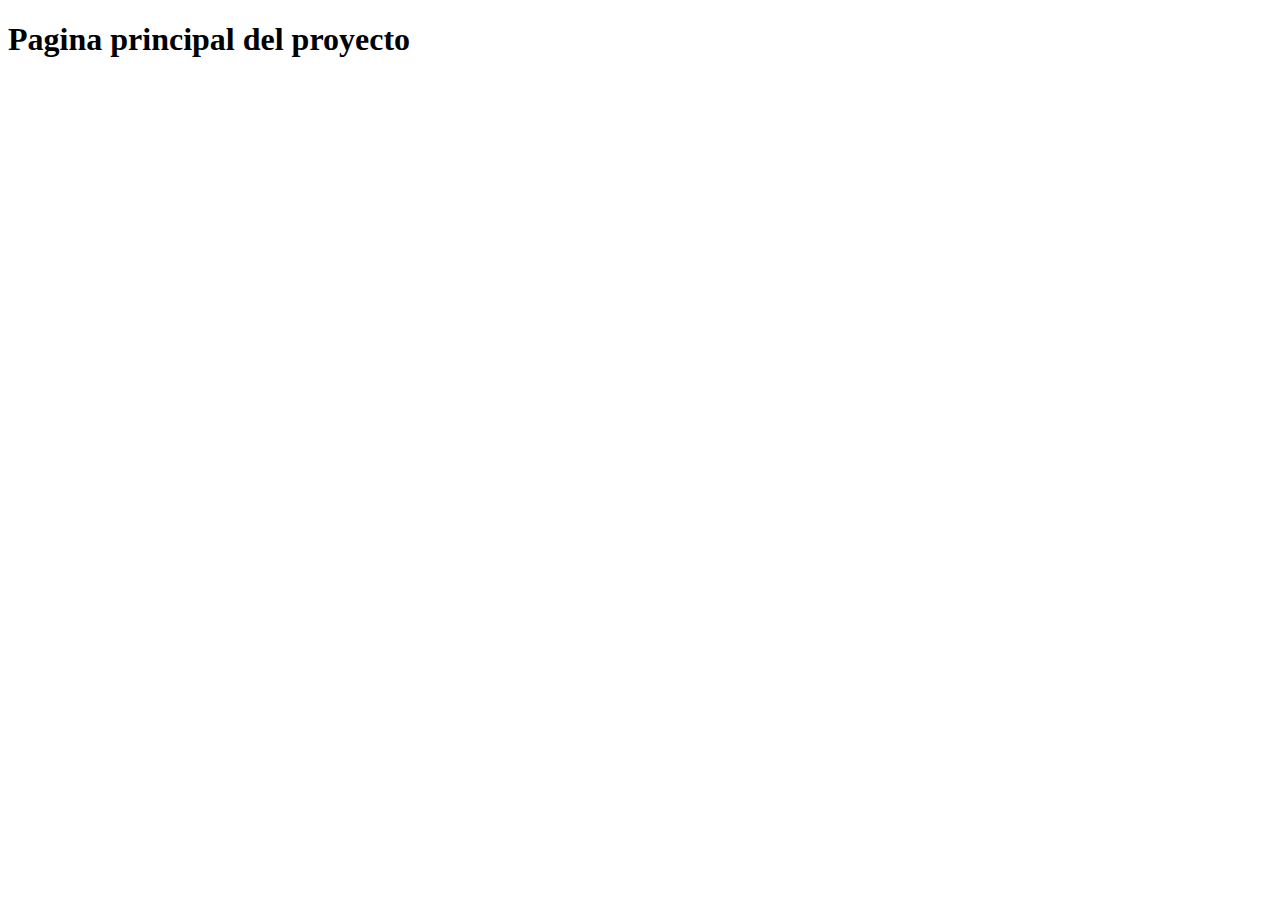
==== index.html @ 38ab18b3 "pagina proyecto" ====
<!DOCTYPE html>
<html lang="es">
<head>
    <meta charset="UTF-8">
    <meta http-equiv="X-UA-Compatible" content="IE=edge">
    <meta name="viewport" content="width=device-width, initial-scale=1.0">
    <title>Pagina Principal del proyecto</title>
</head>
<body>
    <h1>Pagina principal del proyecto</h1>
    
</body>
</html>
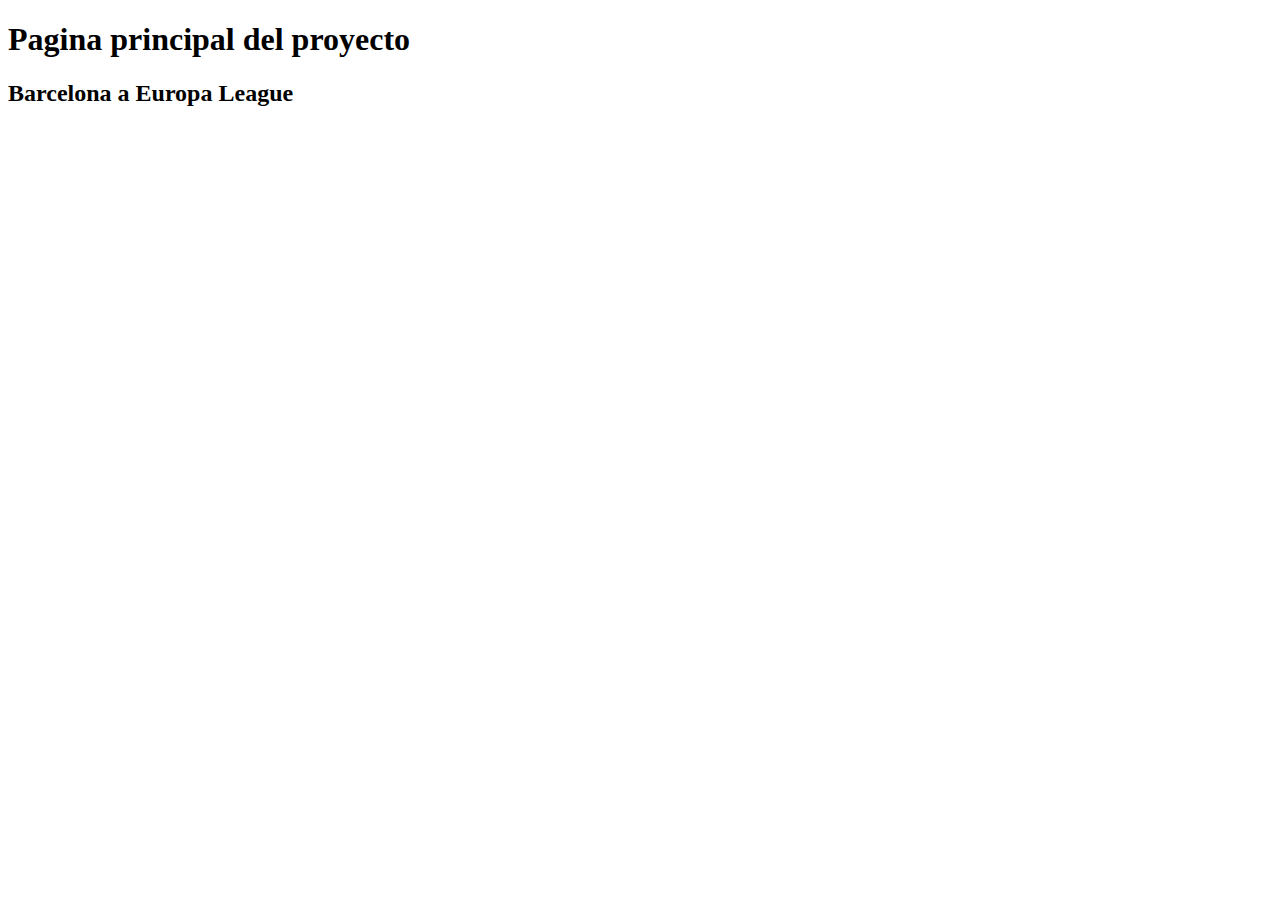
==== commit 93f231a1: "cambios proyecto" ====
--- a/index.html
+++ b/index.html
@@ -8,6 +8,6 @@
 </head>
 <body>
     <h1>Pagina principal del proyecto</h1>
-    
+    <h2>Barcelona a Europa League</h2>
 </body>
 </html>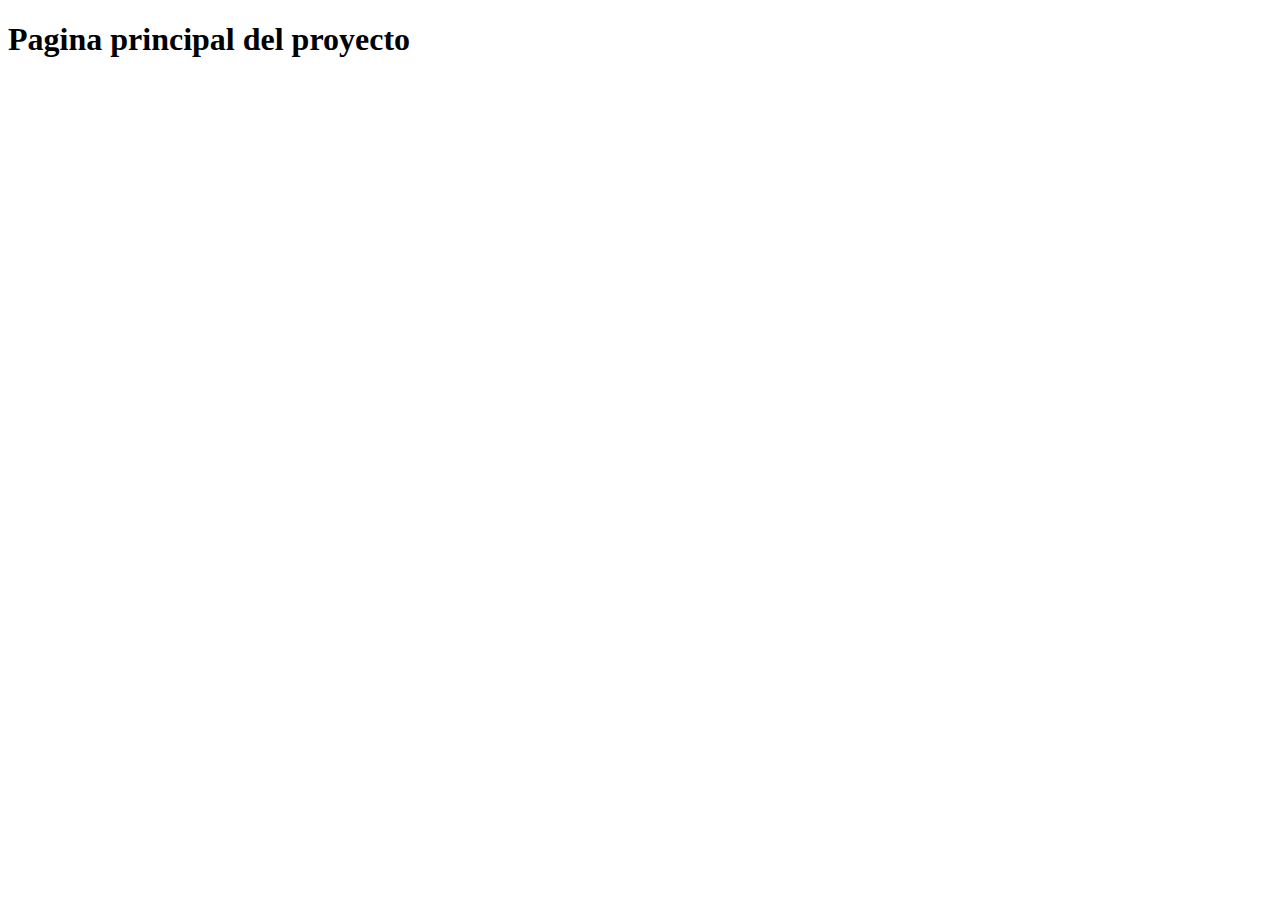
==== commit bd5f2f35: "cambios rehechos" ====
--- a/index.html
+++ b/index.html
@@ -8,6 +8,6 @@
 </head>
 <body>
     <h1>Pagina principal del proyecto</h1>
-    <h2>Barcelona a Europa League</h2>
+    
 </body>
 </html>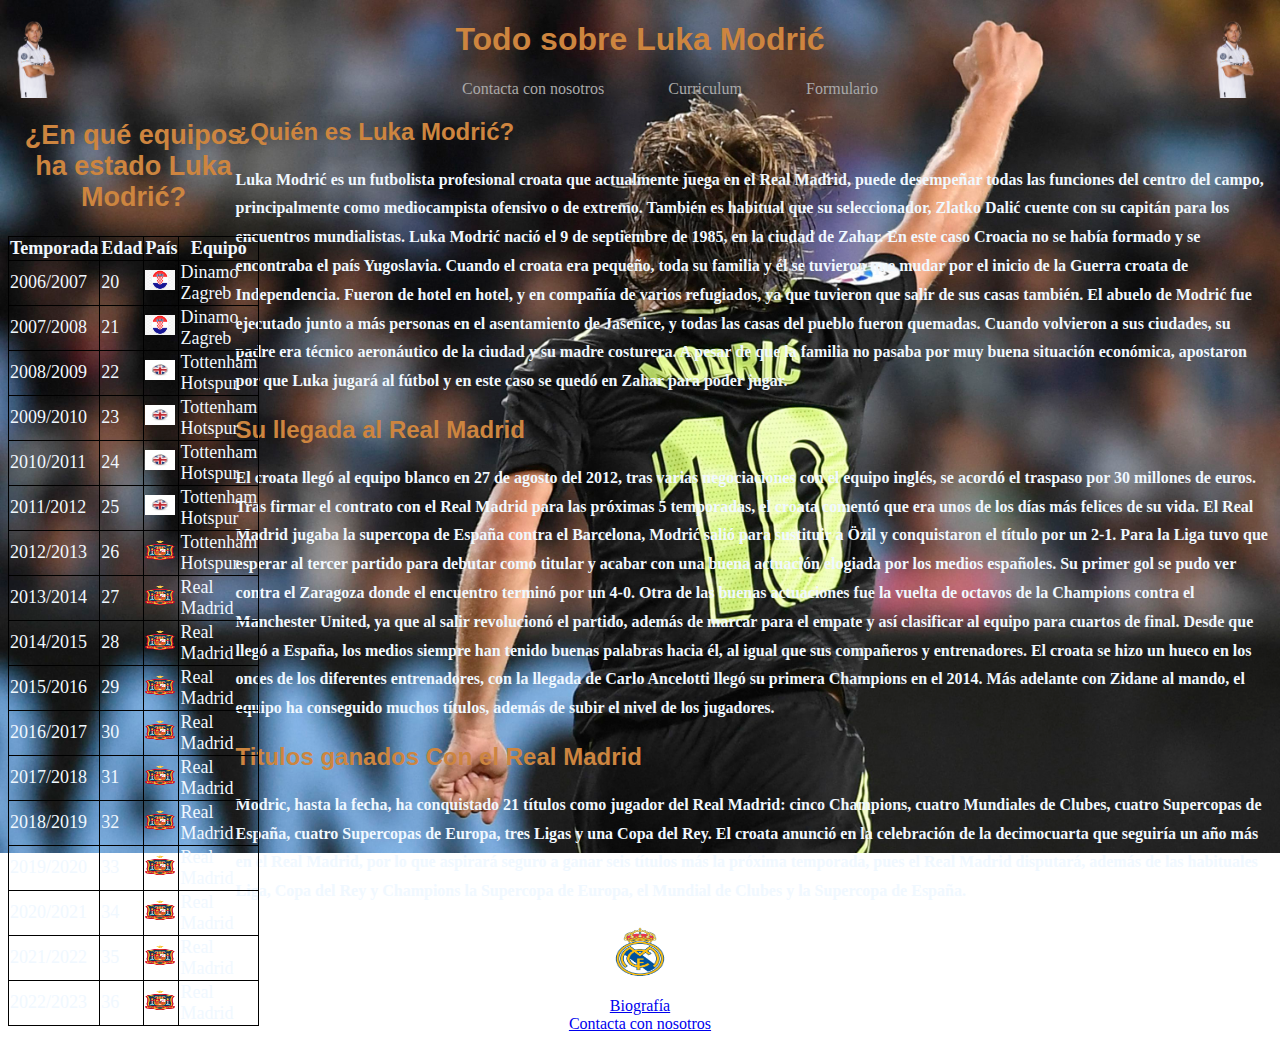
==== commit ea6a004b: "Add files via upload" ====
--- a/index.html
+++ b/index.html
@@ -1,13 +1,189 @@
-<!DOCTYPE html>
-<html lang="es">
-<head>
-    <meta charset="UTF-8">
-    <meta http-equiv="X-UA-Compatible" content="IE=edge">
-    <meta name="viewport" content="width=device-width, initial-scale=1.0">
-    <title>Pagina Principal del proyecto</title>
-</head>
-<body>
-    <h1>Pagina principal del proyecto</h1>
-    
-</body>
+<!DOCTYPE html>
+<html lang="es">
+<head>
+    <meta charset="UTF-8">
+    <meta http-equiv="X-UA-Compatible" content="IE=edge">
+    <meta name="viewport" content="width=device-width, user-scalable=no, initial-scale=1.0
+    maximun-scale=1.0, minimun-scale=1.0">
+    <title>Proyecto de Aplicaciones Web</title>
+    <link rel="stylesheet" href="estilos.css">
+    <link rel="stylesheet" href="css/fontello.css">
+</head>
+<body>
+    <div>
+    <header class="header">
+        <h1>Todo sobre Luka Modrić</h1>
+        <div class="container">
+            <nav class="menu">
+                
+                <a class="link2" href="file:///I:/Aplicaciones%20web/Página%20proyecto/contactanos.html" target="_blank">Contacta con nosotros</a>
+                <a class="link3" href="file:///I:/Aplicaciones%20web/Página%20proyecto/curriculum.html" target="_blank">Curriculum</a>
+                <a class="link4" href="file:///I:/Aplicaciones%20web/Página%20proyecto/formulario.html" target="_blank">Formulario</a>
+            </nav> 
+            
+        </div>
+    </header>
+
+
+
+    
+</div>
+    <main>
+        <h2>¿Quién es Luka Modrić?</h2>
+        <p>Luka Modrić es un futbolista profesional croata que actualmente juega en el Real Madrid, puede desempeñar todas las funciones del centro del campo, principalmente como mediocampista ofensivo o de extremo. También es habitual que su seleccionador, Zlatko Dalić cuente con su capitán para los encuentros mundialistas. 
+            Luka Modrić nació el 9 de septiembre de 1985, en la ciudad de Zahar. En este caso Croacia no se había formado y se encontraba el país Yugoslavia. Cuando el croata era pequeño, toda su familia y él se tuvieron que mudar por el inicio de la Guerra croata de Independencia. Fueron de hotel en hotel, y en compañía de varios refugiados, ya que tuvieron que salir de sus casas también. El abuelo de Modrić fue ejecutado junto a más personas en el asentamiento de Jasenice, y todas las casas del pueblo fueron quemadas.  
+
+Cuando volvieron a sus ciudades, su padre era técnico aeronáutico de la ciudad y su madre costurera. A pesar de que la familia no pasaba por muy buena situación económica, apostaron por que Luka jugará al fútbol y en este caso se quedó en Zahar para poder jugar. 
+
+
+        </p>
+        <h2>Su llegada al Real Madrid</h2>
+        <p>El croata llegó al equipo blanco en 27 de agosto del 2012, tras varias negociaciones con el equipo inglés, se acordó el traspaso por 30 millones de euros. Tras firmar el contrato con el Real Madrid para las próximas 5 temporadas, el croata comentó que era unos de los días más felices de su vida. El Real Madrid jugaba la supercopa de España contra el Barcelona, Modrić salió para sustituir a Özil y conquistaron el título por un 2-1. Para la Liga tuvo que esperar al tercer partido para debutar como titular y acabar con una buena actuación elogiada por los medios españoles. Su primer gol se pudo ver contra el Zaragoza donde el encuentro terminó por un 4-0. Otra de las buenas actuaciones fue la vuelta de octavos de la Champions contra el Manchester United, ya que al salir revolucionó el partido, además de marcar para el empate y así clasificar al equipo para cuartos de final. Desde que llegó a España, los medios siempre han tenido buenas palabras hacia él, al igual que sus compañeros y entrenadores. El croata se hizo un hueco en los onces de los diferentes entrenadores, con la llegada de Carlo Ancelotti llegó su primera Champions en el 2014. Más adelante con Zidane al mando, el equipo ha conseguido muchos títulos, además de subir el nivel de los jugadores. </p>
+        <h2>Titulos ganados Con el Real Madrid</h2>
+        <p>Modric, hasta la fecha, ha conquistado 21 títulos como jugador del Real Madrid: cinco Champions, cuatro Mundiales de Clubes, cuatro Supercopas de España, cuatro Supercopas de Europa, tres Ligas y una Copa del Rey.
+
+            El croata anunció en la celebración de la decimocuarta que seguiría un año más en el Real Madrid, por lo que aspirará seguro a ganar seis títulos más la próxima temporada, pues el Real Madrid disputará, además de las habituales Liga, Copa del Rey y Champions la Supercopa de Europa, el Mundial de Clubes y la Supercopa de España.</p>
+        
+    </main>
+        <div class="tabla">
+            
+            <nav class="aside">
+      <table>
+      <caption><h2>¿En qué equipos ha estado Luka Modrić?</h2></caption>
+      
+        <tr>
+            <th>Temporada</th>
+            <th>Edad</th>
+            <th>País</th>
+            <th>Equipo</th>
+        </tr>
+        <tr>
+            <td>2006/2007</td>
+            <td>20</td>
+            <td><img src="img/croacia.jpg" alt="" ></td>
+            <td>Dinamo Zagreb</td>
+        </tr>
+        <tr>
+            <td>2007/2008</td>
+            <td>21</td>
+            <td><img src="img/croacia.jpg" alt="" ></td>
+            <td>Dinamo Zagreb</td>
+        </tr>
+        <tr>
+            <td>2008/2009</td>
+            <td>22</td>
+            <td><img src="img/inglaterra.webp" alt="" ></td>
+            <td>Tottenham Hotspur</td>
+        </tr>
+        <tr>
+            <td>2009/2010</td>
+            <td>23</td>
+            <td> <img src="img/inglaterra.webp" alt="" > </td>
+            <td>Tottenham Hotspur</td>
+        </tr>
+        <tr>
+            <td>2010/2011</td>
+            <td>24</td>
+            <td><img src="img/inglaterra.webp" alt="" ></td>
+            <td>Tottenham Hotspur</td>
+        </tr>
+        <tr>
+            <td>2011/2012</td>
+            <td> 25 </td>
+            <td> <img src="img/inglaterra.webp" alt=" " > </td>
+            <td>Tottenham Hotspur</td>
+        <tr>
+            <td>2012/2013</td>
+            <td>26</td>
+            <td><img src="img/españa.png" alt="" ></td>
+            <td>Tottenham Hotspur</td>
+        </tr>
+        <tr>
+            <td>2013/2014</td>
+            <td>27</td>
+            <td><img src="img/españa.png" alt="" ></td>
+            <td>Real Madrid</td>
+        <tr>
+            <td>2014/2015</td>
+            <td>28</td>
+            <td><img src="img/españa.png" alt="" ></td>
+            <td>Real Madrid</td>
+        </tr>
+        <tr>
+            <td>2015/2016</td>
+            <td>29</td>
+            <td><img src="img/españa.png" alt="" ></td>
+            <td>Real Madrid</td>
+        </tr>
+        <tr>
+            <td>2016/2017</td>
+            <td>30</td>
+            <td><img src="img/españa.png" alt="" ></td>
+            <td>Real Madrid</td>
+        <tr>
+            <td>2017/2018</td>
+            <td>31</td>
+            <td><img src="img/españa.png" alt="" ></td>
+            <td>Real Madrid</td>
+        </tr>
+        <tr>
+            <td>2018/2019</td>
+            <td>32</td>
+            <td><img src="img/españa.png" alt="" ></td>
+            <td>Real Madrid</td>
+        </tr>
+        <tr>
+            <td>2019/2020</td>
+            <td>33</td>
+            <td><img src="img/españa.png" alt="" ></td>
+            <td>Real Madrid</td>
+        <tr>
+            <td>2020/2021</td>
+            <td>34</td>
+            <td><img src="img/españa.png" alt="" ></td>
+            <td>Real Madrid</td>
+        </tr>
+        <tr>
+            <td>2021/2022</td>
+            <td>35</td>
+            <td><img src="img/españa.png" alt="" ></td>
+            <td>Real Madrid</td>
+        </tr>
+        <tr>
+            <td>2022/2023</td>
+            <td>36</td>
+            <td><img src="img/españa.png" alt="" ></td>
+            <td>Real Madrid</td>
+        </tr>
+      </table>
+    </nav>
+    
+    </div>
+    
+    
+    
+    
+    <footer class="pie-pagina">
+        <div class="grupo-1">
+            <div class="box">
+                <figure>
+                    <a href="https://www.realmadrid.com" target="_blank">
+                    <img class="logomadrid" src="img/imagemadridlogo.png" alt="No se puede reproducir la imagen, inténtelo de nuevo más tarde">
+                    </a>
+                  
+                </figure>
+                <div class="grupo-2">
+                     <a href="https://www.buscabiografias.com/biografia/verDetalle/9891/Luka%20Modric" target="_blank">Biografía </a>
+                    </div>
+                        <div class="grupo-3">
+                    <a href="file:///I:/Aplicaciones%20web/Página%20proyecto/contactanos.html" target="_blank"> Contacta con nosotros </a>
+                    </div>
+
+                </div>
+               
+                </div>
+           
+       
+    </footer>
+</body>
 </html>--- a/estilos.css
+++ b/estilos.css
@@ -0,0 +1,115 @@
+
+h1{
+    text-align: center;
+ font-family: Verdana, Geneva, Tahoma, sans-serif;
+  color: peru;
+}
+
+header{  
+ background: url(img/MODRIC_550x650\,0.png) left no-repeat,url(img/MODRIC_550x650\,0.png) right no-repeat;
+ text-align: center;
+ background-size: 65px;
+}
+
+
+
+div.container{
+    display: inline;
+    width: 15%;
+    border: 10px
+}
+main{
+    width: 82%;
+    float: right;
+}
+
+
+.link1{   
+    text-decoration: none;
+    color: darkgrey;
+}
+.link2{
+    margin-left: 60px;
+    text-decoration: none;
+    color: darkgrey;
+}
+.link3{
+    margin-left: 60px;
+    text-decoration: none;
+ color: darkgrey;
+}
+.link4{
+    margin-left: 60px;
+    text-decoration: none;
+   color: darkgrey;
+    }
+
+p{
+   color: aliceblue;
+    line-height: 180%;
+    font-weight: bold;
+}
+body{
+   background: url(img/lukanegro.jpg);
+   
+   background-size: 100%;
+   
+   background-repeat: no-repeat;
+   
+   position: relative;
+   
+   padding-bottom: 8em;
+   min-height: 100vh;
+   
+}
+ .aside{
+    width: 100px;
+    height: 70px;
+    float: left;
+    
+}
+
+table, th, td{
+    border: 1px solid black;
+    border-collapse: collapse;
+}
+
+.tabla{
+    font-size: large;
+    color: aliceblue;
+    font-family: 'Times New Roman', Times, serif;
+    float: left;
+    width: 20px;
+    position: absolute;
+    
+    
+   
+   
+
+}
+h2{
+color: peru;
+font-family: Impact, Haettenschweiler, 'Arial Narrow Bold', sans-serif;
+}
+.lukaderecha{
+    width: 30px;
+    height: 20px;
+}
+.pie-pagina{
+    bottom: 0;
+   
+    padding: 1em 0;
+    text-align: center;
+    position: absolute;
+    width: 100%;
+}
+.logomadrid{
+    width: 70px;
+    height: 50px;
+}
+img{
+    width: 30px;
+    height: 20px;
+}
+
+
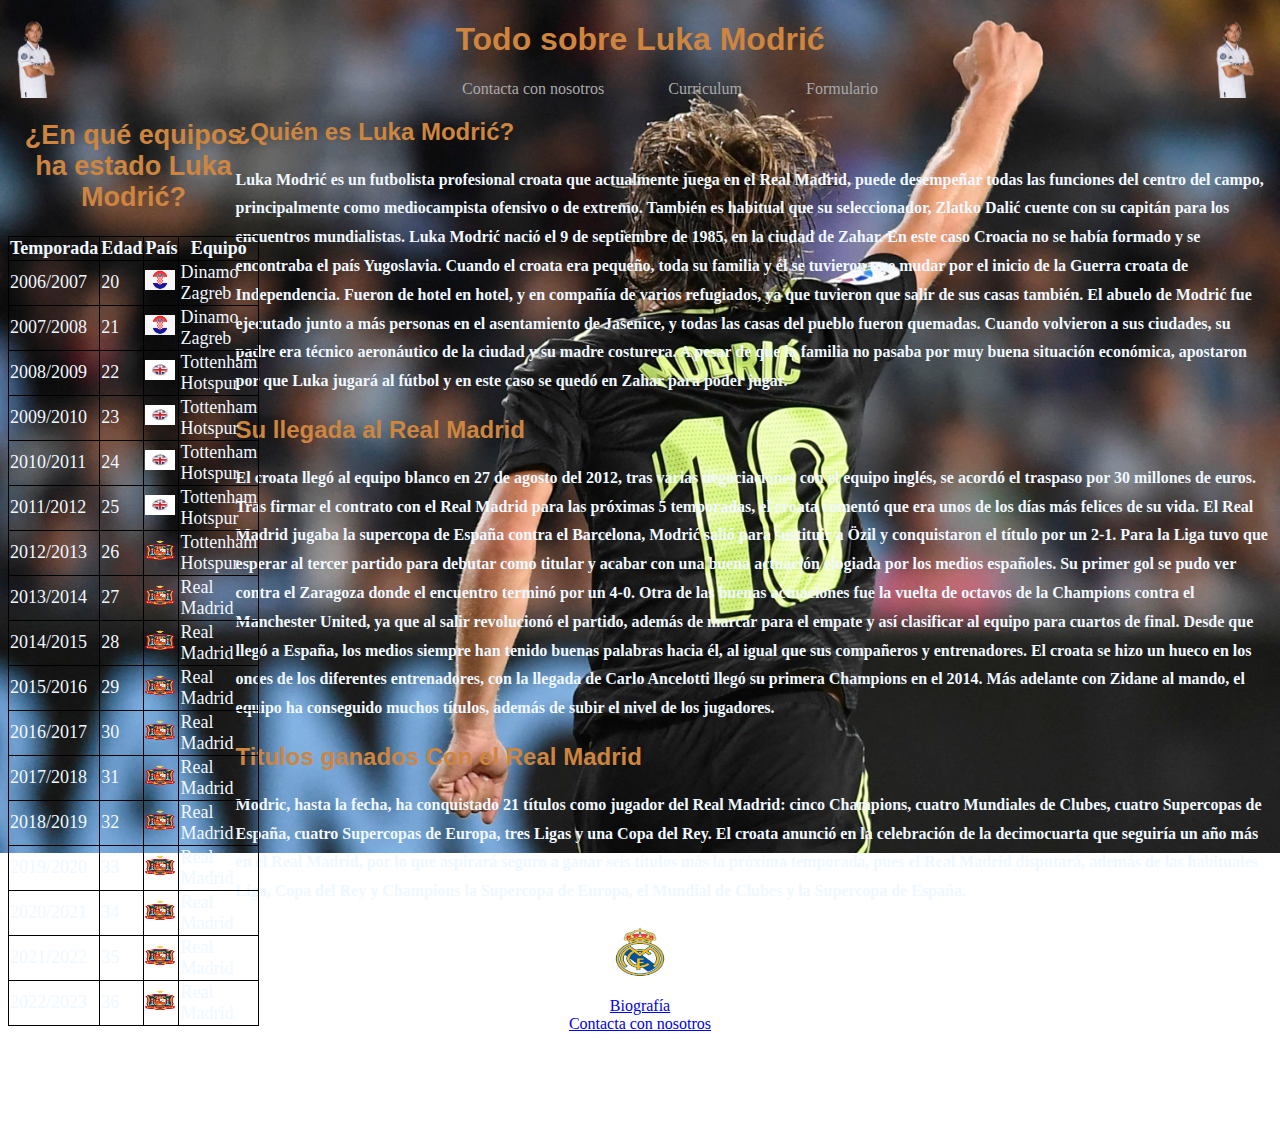
==== commit 2cd556ad: "Add files via upload" ====
--- a/index.html
+++ b/index.html
@@ -3,11 +3,10 @@
 <head>
     <meta charset="UTF-8">
     <meta http-equiv="X-UA-Compatible" content="IE=edge">
-    <meta name="viewport" content="width=device-width, user-scalable=no, initial-scale=1.0
-    maximun-scale=1.0, minimun-scale=1.0">
+    <meta name="viewport" content="width=device-width, initial-scale=1.0">
     <title>Proyecto de Aplicaciones Web</title>
     <link rel="stylesheet" href="estilos.css">
-    <link rel="stylesheet" href="css/fontello.css">
+    
 </head>
 <body>
     <div>
@@ -16,9 +15,9 @@
         <div class="container">
             <nav class="menu">
                 
-                <a class="link2" href="file:///I:/Aplicaciones%20web/Página%20proyecto/contactanos.html" target="_blank">Contacta con nosotros</a>
-                <a class="link3" href="file:///I:/Aplicaciones%20web/Página%20proyecto/curriculum.html" target="_blank">Curriculum</a>
-                <a class="link4" href="file:///I:/Aplicaciones%20web/Página%20proyecto/formulario.html" target="_blank">Formulario</a>
+                <a class="link2" href="contactanos.html" target="_blank">Contacta con nosotros</a>
+                <a class="link3" href="curriculum.html" target="_blank">Curriculum</a>
+                <a class="link4" href="formulario.html" target="_blank">Formulario</a>
             </nav> 
             
         </div>
@@ -43,6 +42,7 @@
         <p>Modric, hasta la fecha, ha conquistado 21 títulos como jugador del Real Madrid: cinco Champions, cuatro Mundiales de Clubes, cuatro Supercopas de España, cuatro Supercopas de Europa, tres Ligas y una Copa del Rey.
 
             El croata anunció en la celebración de la decimocuarta que seguiría un año más en el Real Madrid, por lo que aspirará seguro a ganar seis títulos más la próxima temporada, pues el Real Madrid disputará, además de las habituales Liga, Copa del Rey y Champions la Supercopa de Europa, el Mundial de Clubes y la Supercopa de España.</p>
+            <iframe class="video" width="400" height="215" src="https://www.youtube.com/embed/PsqE__s3JEE" title="YouTube video player" frameborder="0" allow="accelerometer; autoplay; clipboard-write; encrypted-media; gyroscope; picture-in-picture" allowfullscreen></iframe>
         
     </main>
         <div class="tabla">
